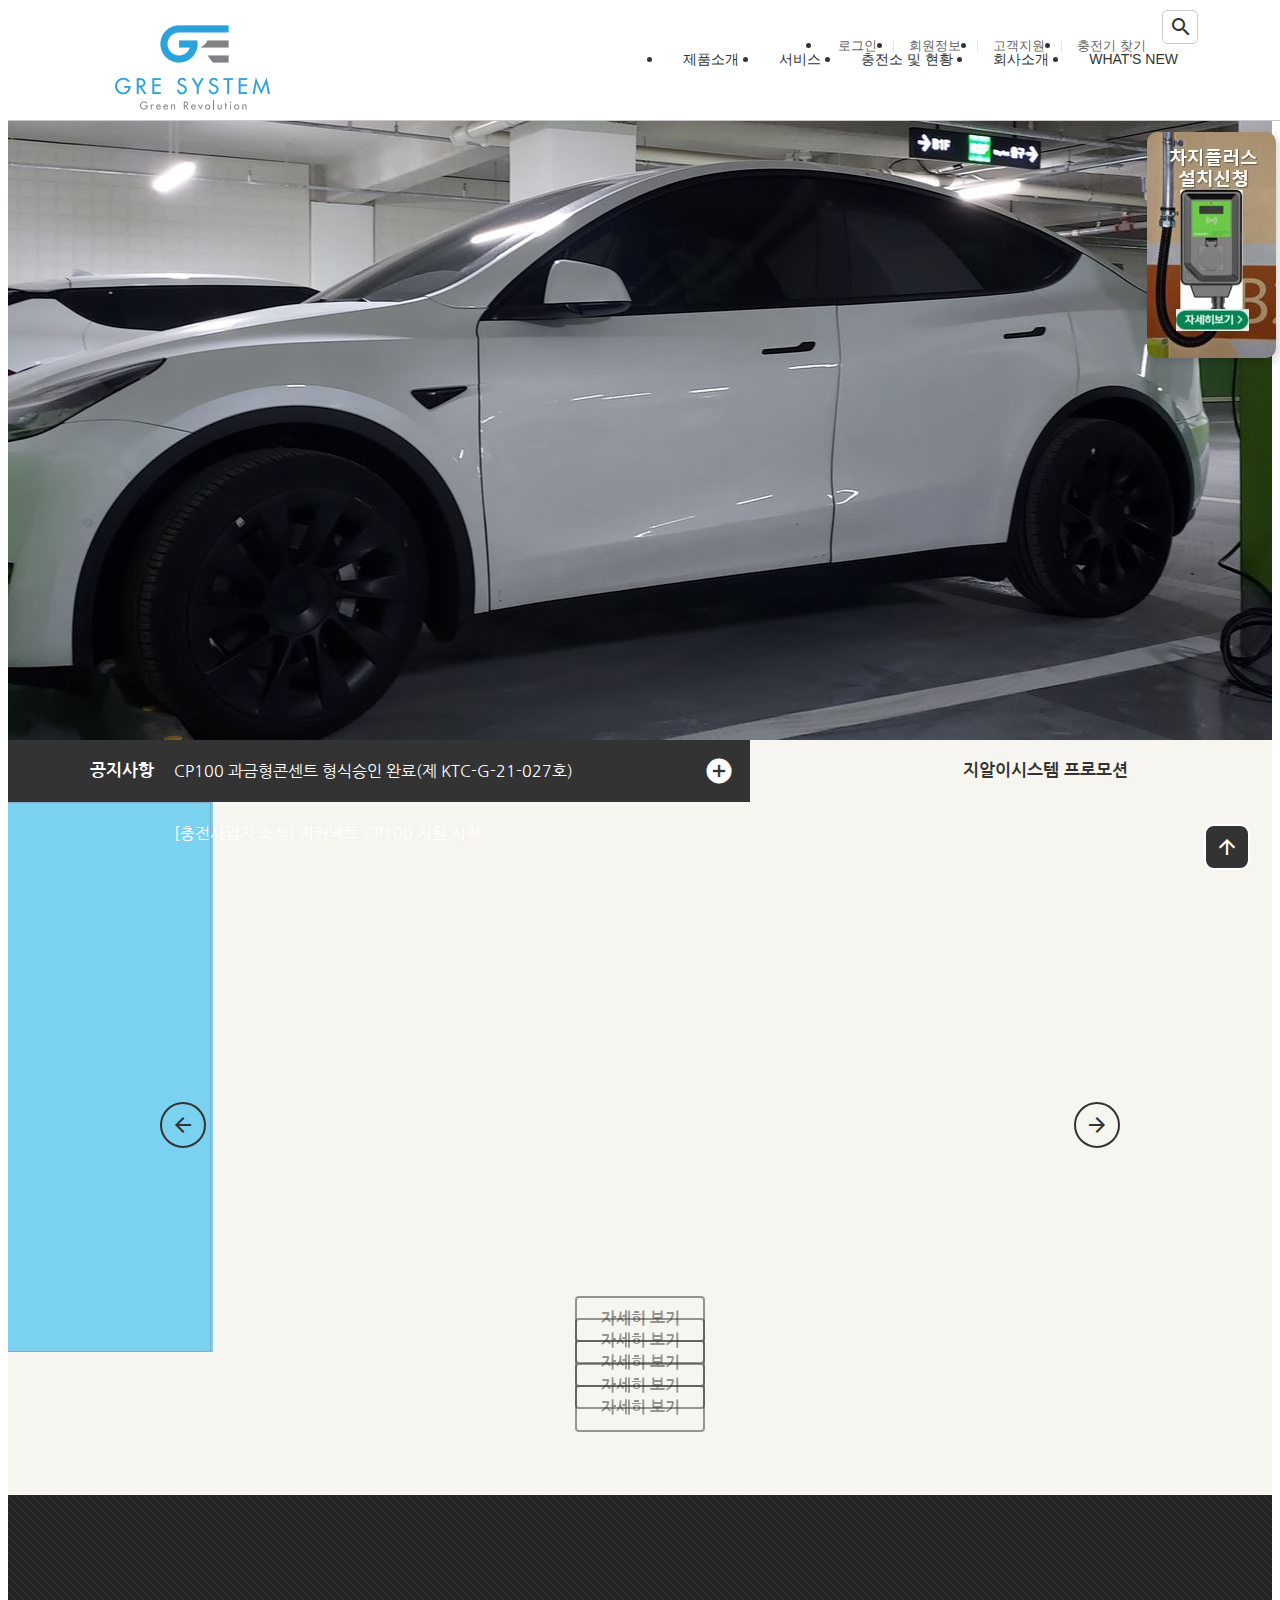
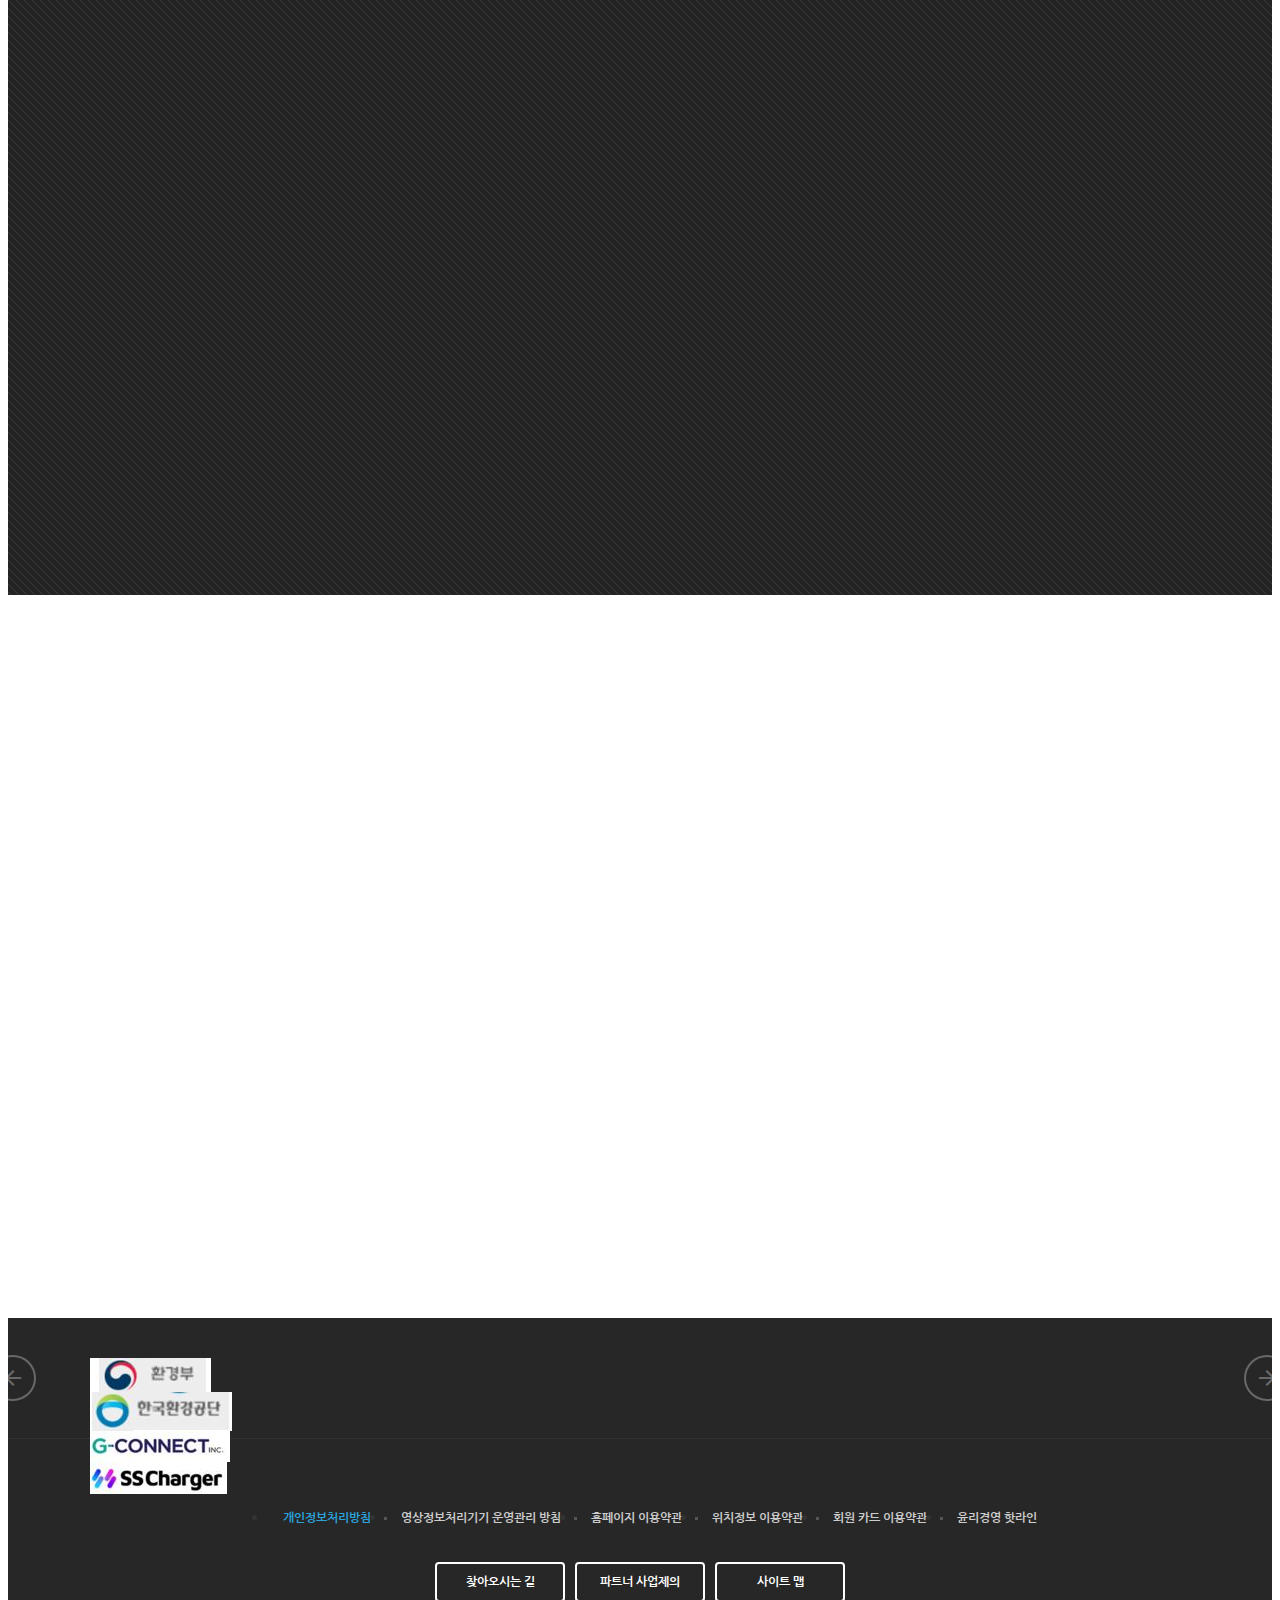
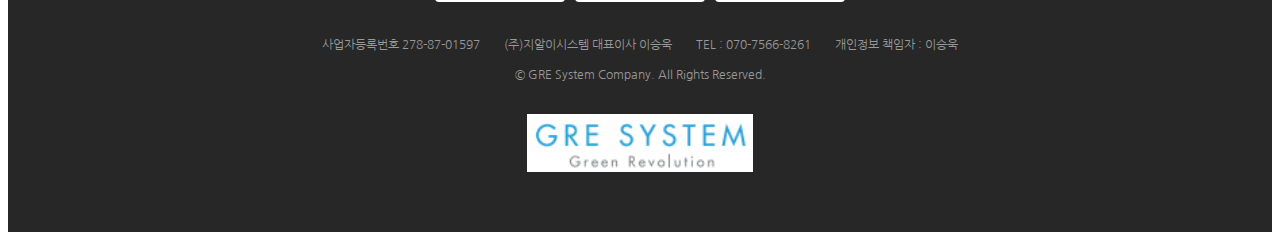
==== index.html @ db2ccdce "gresystem start" ====
<!DOCTYPE html>
<html lang="ko">
<head>
  <meta charset="UTF-8" />
  <meta name="viewport" content="width=device-width, initial-scale=1.0" />

  <title>GRE SYSTEM</title>

  <!--Open Graph-->
  <!--http://ogp.me/-->
  <meta property="og:type" content="website" />
  <meta property="og:site_name" content="GRESystem" />
  <meta property="og:title" content="GRE System Co., LTD." />
  <meta property="og:description" content="GRE시스템은 전기차 충전인프라 확산을 위한 기술과 제품 개발을 통하여, 기후변화와 환경 문제에 대한 해법을 찾고 있습니다." />
  <meta property="og:image" content="../images/gresystem_logo.jpg" />
  <meta property="og:url" content="https://gresystem.co.kr" />
  <!--Twitter Card-->
  <!--https://developer.twitter.com/en/docs/twitter-for-websites/cards/guides/getting-started-->
  <meta property="twitter:card" content="summary" />
  <meta property="twitter:site" content="GRESystem" />
  <meta property="twitter:title" content="GRE System Co., LTD." />
  <meta property="twitter:description" content="GRE시스템은 전기차 충전인프라 확산을 위한 기술과 제품 개발을 통하여, 기후변화와 환경 문제에 대한 해법을 찾고 있습니다." />
  <meta property="twitter:image" content="../images/gresystem_logo.jpg" />
  <meta property="twitter:url" content="https://gresystem.co.kr" />

  <!--파비콘-->
  <!--<link rel="shortcut icon" href="favicon.ico" />-->
  <link rel="icon" href="../gresystem_logo.png" />
  <!--브라우저 스타일 초기화-->
  <link rel="stylesheet" href="https://cdn.jsdelivr.net/npm/reset-css@5.0.1/reset.min.css" />
  <!--Google Fonts - 나눔고딕-->
  <link rel="preconnect" href="https://fonts.gstatic.com" />
  <link href="https://fonts.googleapis.com/css2?family=Nanum+Gothic:wght@400;700&display=swap" rel="stylesheet" />
  <!--Google Material Icons-->
  <link rel="stylesheet" href="https://fonts.googleapis.com/icon?family=Material+Icons" />

  <link rel="stylesheet" href="../css/common.css" />
  <link rel="stylesheet" href="../css/main.css" />

  <!--GSAP & ScrollToPlugin-->
  <script src="https://cdnjs.cloudflare.com/ajax/libs/gsap/3.5.1/gsap.min.js" integrity="sha512-IQLehpLoVS4fNzl7IfH8Iowfm5+RiMGtHykgZJl9AWMgqx0AmJ6cRWcB+GaGVtIsnC4voMfm8f2vwtY+6oPjpQ==" crossorigin="anonymous"></script>
  <script src="https://cdnjs.cloudflare.com/ajax/libs/gsap/3.5.1/ScrollToPlugin.min.js" integrity="sha512-nTHzMQK7lwWt8nL4KF6DhwLHluv6dVq/hNnj2PBN0xMl2KaMm1PM02csx57mmToPAodHmPsipoERRNn4pG7f+Q==" crossorigin="anonymous"></script>
  <!--Swiper-->
  <link rel="stylesheet" href="https://unpkg.com/swiper@6.8.4/swiper-bundle.min.css" />
  <script src="https://unpkg.com/swiper@6.8.4/swiper-bundle.min.js"></script>
  <!--ScrollMagic-->
  <script src="https://cdnjs.cloudflare.com/ajax/libs/ScrollMagic/2.0.8/ScrollMagic.min.js"></script>
  <!--Lodash-->
  <script src="https://cdnjs.cloudflare.com/ajax/libs/lodash.js/4.17.20/lodash.min.js" integrity="sha512-90vH1Z83AJY9DmlWa8WkjkV79yfS2n2Oxhsi2dZbIv0nC4E6m5AbH8Nh156kkM7JePmqD6tcZsfad1ueoaovww==" crossorigin="anonymous"></script>

  <script defer src="../js/youtube.js"></script>
  <script defer src="../js/main.js"></script>
</head>
<body>

  <!--HEADER-->
  <header>
    <div class="inner">

      <a href="/" class="logo">
        <img src="../images/gresystem_logo.png" alt="GRESYSTEM" />
      </a>

      <div class="sub-menu">
        <ul class="menu">
          <li>
            <a href="/signin">로그인</a>
          </li>
          <li>
            <a href="javascript:void(0)">회원정보</a>
          </li>
          <li>
            <a href="javascript:void(0)">고객지원</a>
          </li>
          <li>
            <a href="javascript:void(0)">충전기 찾기</a>
          </li>
        </ul>
        <div class="search">
          <input type="text" />
          <span class="material-icons">search</span>
        </div>
      </div>

      <ul class="main-menu">
        <li class="item">
          <div class="item__name">제품소개</div>
          <div class="item__contents">
            <div class="contents__menu">
              <ul class="inner">
                <li>
                  <h4>과금형콘센트</h4>
                  <ul>
                    <li>CP100</li>
                    <li>CP110 - '22년 상반기 출시 예정</li>
                    <li>CP120 '23년 상반기 출시 예정</li>
                  </ul>
                </li>
                <li>
                  <h4>완속 / 중속 충전기</h4>
                  <ul>
                    <li>CP200 - '22년 하반기 출시 예정</li>
                    <li>CP210 - '22년 하반기 출시 예정</li>
                  </ul>
                </li>
                <li>
                  <h4>엑세서리</h4>
                  <ul>
                    <li>휴대용 충전케이블</li>
                  </ul>
                </li>
                <li>
                  <h4>최상의 충전경험을 즐기기</h4>
                  <ul>
                    <li>급속충전기 충전가격 현황</li>
                    <li>충전사업자별 요금 현황</li>
                    <li>한전 전기자동차 충전전력요금</li>
                    <li>전기차 충전 즐기는 법</li>
                  </ul>
                </li>
              </ul>
            </div>
            <div class="contents__texture">
              <div class="inner">
                <h4>나에게 맞는 전기차 충전방법 찾기</h4>
                <p>지알이시스템이 여러분에게 가장 효율적인 충전방법을 찾아드립니다.</p>
                <h4>가장 효율적인 전기차 충전</h4>
                <p>여러가지 선택 및 충전방법을 통해 다양한 충전을 즐겨보세요.</p>
              </div>
            </div>
          </div>
        </li>
        <li class="item">
          <div class="item__name">서비스</div>
          <div class="item__contents">
            <div class="contents__menu">
              <ul class="inner">
                <li>
                  <h4>지알이시스템 협력 충전사업자</h4>
                  <ul>
                    <li>지커넥트</li>
                    <li>에스트래픽</li>
                  </ul>
                </li>
                <li>
                  <h4>비공용 충전기</h4>
                  <ul>
                    <li>아파트</li>
                    <li>기업 업무용 빌딩</li>
                    <li>펜션 등 여가시설</li>
                    <li>기타 비공용 충전시설 운영</li>
                  </ul>
                </li>
                <li>
                  <h4>지알이시스템 충전서비스</h4>
                  <ul>
                    <li>지알이시스템 충전서비스 특장점</li>
                    <li>지알이시스템 충전서비스 운영방법</li>
                    <li>지알이시스템 충전서비스 이용가격</li>
                    <li>서비스 신청방법</li>
                  </ul>
                </li>
                <li>
                  <h4>충전경험 나누기</h4>
                  <ul>
                    <li>중소기업</li>
                    <li>펜션</li>
                  </ul>
                </li>
              </ul>
            </div>
            <div class="contents__texture">
              <div class="inner">
                <h4>전기자동차 충전인프라 확산 캠페인</h4>
                <p>전기자동차 충전기가 필요하세요? 차지플러스를 설치해 보세요. 다양한 선택의 기회를 제공해 드립니다.</p>
              </div>
            </div>
          </div>
        </li>
        <li class="item">
          <div class="item__name">충전소 및 현황</div>
          <div class="item__contents">
            <div class="contents__menu">
              <ul class="inner">
                <li>
                  <h4>충전소 찾기</h4>
                  <ul>
                    <li>퀵 검색</li>
                    <li>지역 검색</li>
                  </ul>
                </li>
                <li>
                  <h4>충전소 이야기</h4>
                  <ul>
                    <li>기흥힉스유타워</li>
                    <li>세종참편한맑은아파트</li>
                    <li>개포자이이편한세상아파트</li>
                  </ul>
                </li>
              </ul>
            </div>
            <div class="contents__texture">
              <div class="inner">
                <h4>충전소 찾기</h4>
                <p>보다 빠르게 편리한 충전소를 찾아보세요.</p>
                <h4>충전소 이벤트</h4>
                <p>쇼핑을 즐기면서 충전서비스를 즐길 수 있는 가든식스를 방문해 보세요.</p>
              </div>
            </div>
          </div>
        </li>
        <li class="item">
          <div class="item__name">회사소개</div>
          <div class="item__contents">
            <div class="contents__menu">
              <ul class="inner">
                <li>
                  <h4>지역 사회 참여 및 환경보호</h4>
                  <ul>
                    <li>청년벤처기업과의 협업</li>
                    <li>재능기부</li>
                    <li>전기자동차 확산 캠페인</li>
                  </ul>
                </li>
                <li>
                  <h4>탄소 중립과 사회 공헌</h4>
                  <ul>
                    <li>윤리적 구매</li>
                    <li>공정한 거래</li>
                    <li>신재생에너지 활용 캠페인</li>
                  </ul>
                </li>
                <li>
                  <h4>지알이시스템 소개</h4>
                  <ul>
                    <li>지알이시스템 개요</li>
                    <li>연혁</li>
                    <li>찾아오시는 길</li>
                  </ul>
                </li>
              </ul>
            </div>
            <div class="contents__texture">
              <div class="inner">
                <h4>전기자동차 전환 캠페인</h4>
                <p>전기자동차 한 대가 축구장 크기 1/3면적의 소나무 숲과 같은 탄소저감 효과를 가져옵니다.</p>
              </div>
            </div>
          </div>
        </li>
        <li class="item">
          <div class="item__name">WHAT'S NEW</div>
          <div class="item__contents">
            <div class="contents__menu">
              <ul class="inner">
                <li>
                  <h4>프로모션 & 이벤트</h4>
                  <ul>
                    <li>전체</li>
                    <li>파트너 모집</li>
                    <li>휴대용 충전케이블 이벤트</li>
                  </ul>
                </li>
                <li>
                  <h4>새소식</h4>
                  <ul>
                    <li>전체</li>
                    <li>상품 출시</li>
                    <li>차지플러스 이용후기</li>
                  </ul>
                </li>
                <li>
                  <h4>충전사업자 / 파트너별 이벤트</h4>
                  <ul>
                    <li>충전사업자</li>
                    <li>충전기 영업파트너</li>
                  </ul>
                </li>
              </ul>
            </div>
            <div class="contents__texture">
              <div class="inner">
                <h4>충전사업자 / 파트너별 이벤트</h4>
                <p>지알이시스템의 충전기 차지플러스와 관련된 충전사업자 및 영업파트너의 이벤트 정보를 확인 하실 수 있습니다.</p>
                <h4>소셜 지알이시스템</h4>
                <p>다양한 지알이시스템 SNS 채널을 통해 지알이시스템을 만나보세요!</p>
              </div>
            </div>
          </div>
        </li>
      </ul>

    </div>

    <!--BADGES-->
    <div class="badges">
      <div class="badge">
        <img src="../images/grebadge1.jpg" alt="Badge" />
      </div>
      <!-- <div class="badge">
        <img src="../images/badge2.jpg" alt="Badge" />
      </div> -->
    </div>
  </header>


  <!--VISUAL-->
  <section class="visual">
    <div class="inner">

      <!-- <div class="title fade-in">
        <img src="../images/visual_title.png" alt="STARBUCKS DELIGHTFUL START TO THE YEARS" />
        <a href="javascript:void(0)" class="btn btn--brown">자세히 보기</a>
      </div>
      <div class="fade-in">
        <img src="../images/visual_cup1.png" alt="new OATMEAL LATTE" class="cup1 image" />
        <img src="../images/visual_cup1_text.png" alt="오트밀 라떼" class="cup1 text" />
      </div> -->
      <div class="title fade-in">
        <h4>"상시적인 생활 충전 환경 조성"</h4>
        <p>e-Mobility & EV 충전 기술 및 서비스</p>
        <a href="javascript:void(0)" class="btn btn--white">자세히 보기</a>
      </div>
    </div>
  </section>


  <!--NOTICE-->
  <section class="notice">

    <!--NOTICE LINE-->
    <div class="notice-line">
      <div class="bg-left"></div>
      <div class="bg-right"></div>
      <div class="inner">

        <div class="inner__left">
          <h2>공지사항</h2>
          <div class="swiper-container">
            <div class="swiper-wrapper">
              <div class="swiper-slide">
                <a href="javascript:void(0)">CP100 과금형콘센트 형식승인 완료(제 KTC-G-21-027호)
                </a>
              </div>
              <div class="swiper-slide">
                <a href="javascript:void(0)">[충전사업자 소식] 지커넥트 CP100 지원 시작</a>
              </div>
            </div>
          </div>
          <a href="javascript:void(0)" class="notice-line__more">
            <span class="material-icons">add_circle</span>
          </a>
        </div>

        <div class="inner__right">
          <h2>지알이시스템 프로모션</h2>
          <div class="toggle-promotion open">
            <div class="material-icons">upload</div>
          </div>
        </div>

      </div>
    </div>

    <!--PROMOTION-->
    <div class="promotion">

      <div class="swiper-container">
        <div class="swiper-wrapper">
          <div class="swiper-slide">
            <img src="../images/grepromotion_slide_1.JPG" alt="회원가입 이벤트" />
            <a href="javascript:void(0)" class="btn">자세히 보기</a>
          </div>
          <div class="swiper-slide">
            <img src="../images/grepromotion_slide_2.jpg" alt="충전기 사용후기 이벤트" />
            <a href="javascript:void(0)" class="btn">자세히 보기</a>
          </div>
          <div class="swiper-slide">
            <img src="../images/grepromotion_slide_3.jpg" alt="충전케이블 출시 기념 이벤트" />
            <a href="javascript:void(0)" class="btn">자세히 보기</a>
          </div>
          <div class="swiper-slide">
            <img src="../images/grepromotion_slide_4.jpg" alt="지커넥트 서비스 오픈 이벤트" />
            <a href="javascript:void(0)" class="btn">자세히 보기</a>
          </div>
          <div class="swiper-slide">
            <img src="../images/grepromotion_slide_5.jpg" alt="에스트래픽 서비스 오픈 이벤트" />
            <a href="javascript:void(0)" class="btn">자세히 보기</a>
          </div>
        </div>
      </div>

      <div class="swiper-pagination"></div>

      <div class="swiper-prev">
        <span class="material-icons">arrow_back</span>
      </div>
      <div class="swiper-next">
        <span class="material-icons">arrow_forward</span>
      </div>

    </div>
  </section>


  <!--REWARDS-->
  <!-- <section class="rewards">
    <div class="bg-left"></div>
    <div class="bg-right"></div>
    <div class="inner">

      <div class="btn-group">
        <div class="btn btn--reverse sign-up">회원가입</div>
        <div class="btn sign-in">로그인</div>
        <div class="btn gift">e-Gift 선물하기</div>
      </div>

    </div>
  </section> -->


  <!--YOUTUBE VIDEO-->
  <section class="youtube">
    <div class="youtube__area">
      <div id="player"></div>
    </div>
    <div class="youtube__cover"></div>
    <div class="inner">
<!-- 
      <img src="../images/floating1.png" alt="Icon" class="floating floating1" />
      <img src="../images/floating2.png" alt="Icon" class="floating floating2" /> -->

    </div>
  </section>


  <!--SEASON PRODUCT-->
  <!-- <section class="season-product scroll-spy">
    <div class="inner">

      <img src="../images/floating3.png" alt="Icon" class="floating floating3" />
      <img src="../images/season_product_image.png" alt="아이스 커피 블렌드" class="product back-to-position to-right delay-0" />

      <div class="text-group">
        <img src="../images/season_product_text1.png" alt="상쾌하게 여름을 반겨줄 시즌 원두 아이스 커피 블렌드" class="title back-to-position to-left delay-1" />
        <img src="../images/season_product_text2.png" alt="아프리카와 라틴 아메리카 커피의 브렌드로 시트러스함과 은은한 캐러멜 향을 동시에 느낄 수 있으며, 차갑게 즐길 때 풍미가 더욱 깊어지는 원두입니다." class="description back-to-position to-left delay-2" />
        <div class="more back-to-position to-left delay-3">
          <a href="javascript:void(0)" class="btn">자세히 보기</a>
        </div>
      </div>

    </div>
  </section> -->


  <!--RESERVE COFFEE-->
  <!-- <section class="reserve-coffee scroll-spy">
    <div class="inner">

      <img src="../images/reserve_logo.png" alt="" class="reserve-logo back-to-position to-right delay-0" />
      <div class="text-group">
        <img src="../images/reserve_text.png" alt="" class="description back-to-position to-right delay-1" />
        <div class="more back-to-position to-right delay-2">
          <a href="javascript:void(0)" class="btn btn--gold">자세히 보기</a>
        </div>
      </div>
      <img src="../images/reserve_image.png" alt="" class="product back-to-position to-left delay-3" />

    </div>
  </section> -->


  <!--PICK YOUR FAVORITE-->
  <section class="pick-your-favorite scroll-spy">
    <div class="inner">
      <!-- <div class="title fade-in"> -->
      <div class="text-group">
        <h4>전기차 충전이 <br/>궁금하세요?<br/> ㈜지알이시스템이 <br/>알려드립니다.</h4>
        <p>가장 경제적으로 충전을 할 수 있는 방법과 충전에 관한 정보를 확인해 보세요.</p>
        <div class="more back-to-position to-right delay-2">
          <a href="javascript:void(0)" class="btn btn--white">자세히 보기</a>
        </div>
      </div>
    </div>
  </section>


  <!--RESERVE STORE-->
  <!-- <section class="reserve-store">
    <div class="inner">

      <div class="medal">
        <div class="front">
          <img src="../images/reserve_store_medal_front.png" alt="R">
        </div>
        <div class="back">
          <img src="../images/reserve_store_medal_back.png" alt="스타벅스 리저브 매장">
          <a href="javascript:void(0)" class="btn">
            매장안내
          </a>
        </div>
      </div>

    </div>
  </section> -->


  <!--FIND THE STORE-->
  <!-- <section class="find-store scroll-spy">
    <div class="inner">

      <img src="../images/find_store_texture1.png" alt="" class="texture1" />
      <img src="../images/find_store_texture2.png" alt="" class="texture2" />
      <img src="../images/find_store_picture1.jpg" alt="" class="picture picture1 back-to-position to-right delay-0" />
      <img src="../images/find_store_picture2.jpg" alt="" class="picture picture2 back-to-position to-right delay-1" />
      <div class="text-group">
        <img src="../images/find_store_text1.png" alt="스타벅스를 가까이에서 경험해보세요." class="title back-to-position to-left delay-0" />
        <img src="../images/find_store_text2.png" alt="고객님과 가장 가까이 있는 매장을 찾아보세요!" class="description back-to-position to-left delay-1" />
        <div class="more back-to-position to-left delay-2">
          <a href="javascript:void(0)" class="btn">매장찾기</a>
        </div>
      </div>

    </div>
  </section> -->


  <!--AWARDS-->
  <section class="awards">
    <div class="inner">

      <div class="swiper-container">
        <div class="swiper-wrapper">
          <div class="swiper-slide">
            <img src="../images/greawards_slide1.jpg" alt="환경부" />
          </div>
          <div class="swiper-slide">
            <img src="../images/greawards_slide2.jpg" alt="환경공단" />
          </div>
          <div class="swiper-slide">
            <img src="../images/greawards_slide3.jpg" alt="지커넥트" />
          </div>
          <div class="swiper-slide">
            <img src="../images/greawards_slide4.jpg" alt="에스트래픽" />
          </div>
        </div>
      </div>

      <div class="swiper-prev">
        <span class="material-icons">arrow_back</span>
      </div>
      <div class="swiper-next">
        <span class="material-icons">arrow_forward</span>
      </div>

    </div>
  </section>


  <!--FOOTER-->
  <footer>
    <div class="inner">

      <ul class="menu">
        <li><a href="javascript:void(0)" class="green">개인정보처리방침</a></li>
        <li><a href="javascript:void(0)">영상정보처리기기 운영관리 방침</a></li>
        <li><a href="javascript:void(0)">홈페이지 이용약관</a></li>
        <li><a href="javascript:void(0)">위치정보 이용약관</a></li>
        <li><a href="javascript:void(0)">회원 카드 이용약관</a></li>
        <li><a href="javascript:void(0)">윤리경영 핫라인</a></li>
      </ul>

      <div class="btn-group">
        <a href="javascript:void(0)" class="btn btn--white">찾아오시는 길</a>
        <a href="javascript:void(0)" class="btn btn--white">파트너 사업제의</a>
        <a href="javascript:void(0)" class="btn btn--white">사이트 맵</a>
      </div>

      <div class="info">
        <span>사업자등록번호 278-87-01597</span>
        <span>(주)지알이시스템 대표이사 이승욱</span>
        <span>TEL : 070-7566-8261</span>
        <span>개인정보 책임자 : 이승욱</span>
      </div>

      <p class="copyright">
        &copy; <span class="this-year"></span> GRE System Company. All Rights Reserved.
      </p>
      <img src="../images/gresystem_logo_only_text.PNG" alt="GRE SYSTEM" class="logo" />

    </div>
  </footer>


  <!--TO TOP BUTTON-->
  <div id="to-top">
    <div class="material-icons">arrow_upward</div>
  </div>

</body>
</html>
---- css/common.css ----
/* Common part */
body {
  color: #333;
  font-size: 16px;
  font-weight: 400;
  line-height: 1.4;
  font-family: 'Nanum Gothic', sans-serif;
}

/* image는 inline 요소이므로 글자와 같이 baseline 아래에 여백이 있다. 이를 없애기 위해서 block 요소로 바꾸어 준다. */
img {
  display: block;
}

/* 모든 a tag에 적용되는 규칙.. 밑줄을 표시하지 않음 */
a {
  text-decoration: none;
}

.inner {
  width: 1100px;
  margin: 0 auto;
  position: relative;
}

.btn {
  width: 130px;
  padding: 10px;
  border: 2px solid #333;
  border-radius: 4px;
  color: #333;
  font-size: 16px;
  font-weight: 700;
  text-align: center;
  cursor: pointer;
  box-sizing: border-box;
  display: block;
  transition: .4s;
}

.btn:hover {
  background-color: #333;
  color: #fff;
}

.btn.btn--reverse {
  background-color: #333;
  color: #fff;
}

.btn.btn--reverse:hover {
  background-color: transparent;
  color: #333;
}

.btn.btn--brown {
  color: #592b18;
  border-color: #592b18;
}

.btn.btn--brown:hover {
  color: #fff;
  background-color: #592b18;
}

.btn.btn--gold {
  color: #d9aa8a;
  border-color: #d9aa8a;
}

.btn.btn--gold:hover {
  color: #fff;
  background-color: #d9aa8a;
}

.btn.btn--white {
  color: #fff;
  border-color: #fff;
}

.btn.btn--white:hover {
  color: #333;
  background-color: #fff;
}

/* scroll animation  */
.back-to-position {
  opacity: 0;
  transition: 1s;
}

.back-to-position.to-right {
  transform: translateX(-150px);
}

.back-to-position.to-left {
  transform: translateX(150px);
}

.show .back-to-position {
  opacity: 1;
  transform: translateX(0);
}

.show .back-to-position.delay-0 {
  transition-delay: 0s;
}
.show .back-to-position.delay-1 {
  transition-delay: 0.3s;
}
.show .back-to-position.delay-2 {
  transition-delay: 0.6s;
}
.show .back-to-position.delay-3 {
  transition-delay: 0.6s;
}


/* HEADER */
header {
  width: 100%;
  background-color: #f6f5f0;
  border-bottom: 1px solid #c8c8c8;
  position: fixed;
  top: 0;
  z-index: 9;
}

header > .inner {
  height: 120px;
}
header .logo {
  height: 75px;
  position: absolute;
  top: 0;
  bottom: 0;
  left: 0;
  margin: auto;
  /* display: none; 필요에 의해서 잠시 로고가 표시되지 않도록 할 때 */
}
header .sub-menu {
  position: absolute;
  top: 10px;
  right: 0;
  display: flex;
}
header .sub-menu ul.menu {
  font-family: Arial, sans-serif;
  display: flex;
}
header .sub-menu ul.menu li {
  position: relative;
}
header .sub-menu ul.menu li::before {
  content: "";
  display: block;  /* position이 absolute나 fixed로 선언되면 
                    * inline요소도 block 요소가 되므로 명시적으로 선언하지
                    * 않아도 된다. */
  width: 1px;
  height: 12px;
  background-color: #e5e5e5;
  position: absolute;
  top: 0;
  bottom: 0;
  margin: auto;
}
header .sub-menu ul.menu li:first-child::before {
  display: none;
}
header .sub-menu ul.menu li a {
  /* background-color: white; */
  font-size: 12px;
  padding: 11px 16px;
  display: block;
  color: #656565;
}
header .sub-menu ul.menu li a:hover {
  color: #000;
}
header .sub-menu .search {
  height: 34px;
  position: relative;
}
header .sub-menu .search input {
  width: 36px;
  height: 34px;
  padding: 4px 10px;
  border: 1px solid #ccc;
  box-sizing: border-box;
  border-radius: 5px;
  outline: none;
  background-color: #fff;
  color: #777;
  font-size: 12px;
  transition: width .4s;
}
header .sub-menu .search input:focus {
  width: 190px;
  border-color: #669900;
}
header .sub-menu .search .material-icons {
  height: 24px;
  position: absolute;
  top: 0;
  bottom: 0;
  right: 5px;
  margin: auto;
  transition: .4s;
}

header .sub-menu .search.focused .material-icons {
  opacity: 0;
}

/* Starting main menu part decoration */
header .main-menu {
  display: flex;
  position: absolute;
  bottom: 0;
  right: 0;
  z-index: 1;
}

header .main-menu .item {

}

header .main-menu .item .item__name {
  padding: 10px 20px 34px 20px;
  font-family: Arial, sans-serif;
  font-size: 13px;
}

header .main-menu .item:hover .item__name {
  background-color: #2c2a29;
  color: #669900;
  border-radius: 6px 6px 0 0;

}

header .main-menu .item .item__contents {
  width: 100%;
  position: fixed;
  left: 0;
  display: none;
}

header .main-menu .item:hover .item__contents {
  display: block;
}

header .main-menu .item .item__contents .contents__menu {
  background-color: #2c2a29;
  /* height: 200px;   내용을 만들었으므로 auto로 동작하도록 주석처리*/
}

header .main-menu .item .item__contents .contents__menu > ul {
  display: flex;
  padding: 20px 0;
}

header .main-menu .item .item__contents .contents__menu > ul > li {
  width: 220px;
}

header .main-menu .item .item__contents .contents__menu > ul > li h4 {
  padding: 3px 0 12px 0;
  font-size: 14px;
  color: #fff;
}

/* 구조에 맞게 CSS 파트를 구성했지만 실제론 사용되지 않으므로 주석처리
/* header .main-menu .item .item__contents .contents__menu > ul > li ul {

} */

header .main-menu .item .item__contents .contents__menu > ul > li ul li {
  padding: 5px 0;
  font-size: 12px;
  color: #999;
  cursor: pointer;
}

header .main-menu .item .item__contents .contents__menu > ul > li ul li:hover {
  color: #669900;
}

header .main-menu .item .item__contents .contents__texture {
  padding: 26px 0;
  font-size: 12px;
  background-image: url("../images/main_menu_pattern.jpg");
}

header .main-menu .item .item__contents .contents__texture h4 {
  color: #999;
  font-weight: 700;
}

header .main-menu .item .item__contents .contents__texture p {
  color: #669900;
  margin: 4px 0 14px;
}

header .badges {
  position: absolute;
  top: 132px;
  right: 12px;
}

header .badges .badge {
  border-radius: 10px;
  overflow: hidden;
  margin-bottom: 12px;
  box-shadow: 4px 4px 10px rgba(0,0,0,.15);
  cursor: pointer;
}

/* FOOTER */
footer {
  background-color: #272727;
  border-top: 1px solid #333;
}
footer inner {
  padding: 40px 0 60px 0;

}
footer .menu {
  display: flex;
  justify-content: center;
}
footer .menu li {
  position: relative;
}
footer .menu li::before {
  content: "";
  width: 3px;
  height: 3px;
  background-color: #555;
  position: absolute;
  top: 0;
  bottom: 0;
  right: -1px;
  margin: auto;
}
footer .menu li:last-child::before {
  display: none;
}
footer .menu li a {
  color: #ccc;  
  font-size: 12px;
  font-weight: 700;
  padding: 15px;
  display: block;
}
footer .menu li a.green {
  color: #669900;
}

footer .btn-group {
  margin-top: 20px;
  display: flex;
  justify-content: center;
}
footer .btn-group .btn {
  font-size: 12px;
  margin-right: 10px;
}
footer .btn-group .btn:last-child {
  margin-right: 0;
}
footer .info {
  margin-top: 30px;
  text-align: center;
}
footer .info span {
  margin-right: 20px;
  color: #999;
  font-size: 12px;
}
footer .info span {
  margin-right: 0;
}
footer .copyright {
  color: #999;
  font-size: 12px;
  text-align: center;
  margin-top: 12px;
}
footer .logo {
  margin: 30px auto 0;
}
---- css/main.css ----
/*COMMON*/
body {
  font-family: 'Nanum Gothic', sans-serif;
  font-size: 16px;
  font-weight: 400;
  line-height: 1.4;
  color: #333;
}
a {
  text-decoration: none;
}
img {
  /* img(인라인 요소) 하단에 Baseline 공백을 제거 */
  display: block;
}

/*INNER*/
.inner {
  width: 1100px;
  margin: 0 auto;
  position: relative;
}

/*BUTTON*/
.btn {
  width: 130px;
  padding: 10px;
  border: 2px solid #333;
  border-radius: 4px;
  color: #333;
  font-size: 16px;
  font-weight: 700;
  text-align: center;
  cursor: pointer;
  box-sizing: border-box;
  display: block;
  transition: .4s;
}
.btn:hover {
  background-color: #333;
  color: #FFF;
}
.btn.btn--reverse {
  background-color: #333;
  color: #FFF;
}
.btn.btn--reverse:hover {
  background-color: transparent;
  color: #333;
}
.btn.btn--brown {
  color: #592B18;
  border-color: #592B18;
}
.btn.btn--brown:hover {
  color: #FFF;
  background-color: #592B18;
}
.btn.btn--gold {
  color: #D9AA8A;
  border-color: #D9AA8A;
}
.btn.btn--gold:hover {
  color: #FFF;
  background-color: #D9AA8A;
}
.btn.btn--white {
  color: #FFF;
  border-color: #FFF;
}
.btn.btn--white:hover {
  color: #333;
  background-color: #FFF;
}

/*BACK TO POSITION*/
.back-to-position {
  opacity: 0;
  transition: 1s;
}
.back-to-position.to-right {
  transform: translateX(-150px);
}
.back-to-position.to-left {
  transform: translateX(150px);
}
.show .back-to-position {
  opacity: 1;
  transform: translateX(0);
}
.show .back-to-position.delay-0 {
  transition-delay: 0s;
}
.show .back-to-position.delay-1 {
  transition-delay: .3s;
}
.show .back-to-position.delay-2 {
  transition-delay: .6s;
}
.show .back-to-position.delay-3 {
  transition-delay: .9s;
}


/*HEADER*/
header {
  width: 100%;
  position: fixed;
  top: 0;
  z-index: 9;
  background-color: #fff;
  border-bottom: 1px solid #c8c8c8;
}
header > .inner {
  height: 120px;
}
header .logo {
  height: 80px;
  position: absolute;
  top: 0;
  bottom: 0;
  left: 0;
  margin: auto;
}
header .sub-menu {
  position: absolute;
  top: 10px;
  right: 0;
  display: flex;
}
header .sub-menu ul.menu {
  font-family: Arial, sans-serif;
  display: flex;
}
header .sub-menu ul.menu li {
  position: relative;
}
header .sub-menu ul.menu li::before {
  content: "";
  width: 1px;
  height: 12px;
  background-color: #e5e5e5;
  position: absolute;
  top: 0;
  bottom: 0;
  margin: auto;
}
header .sub-menu ul.menu li:first-child::before {
  display: none;
}
header .sub-menu ul.menu li a {
  padding: 11px 16px;
  display: block;
  font-size: 13px;
  color: #656565;
}
header .sub-menu ul.menu li a:hover {
  color: #000;
}
header .sub-menu .search {
  position: relative;
  height: 34px;
}
header .sub-menu .search input {
  width: 36px;
  height: inherit;
  padding: 4px 10px;
  border: 1px solid #ccc;
  box-sizing: border-box;
  border-radius: 5px;
  outline: none;
  background-color: #fff;
  color: #777;
  font-size: 12px;
  transition: width .4s;
}
header .sub-menu .search input:focus {
  width: 190px;
  border-color: #2aa2db;
}
header .sub-menu .search .material-icons {
  height: 24px;
  position: absolute;
  top: 0;
  bottom: 0;
  right: 5px;
  margin: auto;
  transition: .4s;
}
header .sub-menu .search.focused .material-icons {
  opacity: 0;
}
header .main-menu {
  position: absolute;
  bottom: 0;
  right: 0;
  z-index: 1;
  display: flex;
}
header .main-menu .item .item__name {
  padding: 10px 20px 34px 20px;
  font-family: Arial, sans-serif;
  font-size: 14px;
}
header .main-menu .item:hover .item__name {
  background-color: #2C2A29;
  color: #2aa2db;
  border-radius: 6px 6px 0 0;
}
header .main-menu .item .item__contents {
  width: 100%;
  position: fixed;
  left: 0;
  display: none;
}
header .main-menu .item:hover .item__contents {
  display: block;
}
header .main-menu .item .item__contents .contents__menu {
  background-color: #2C2A29;
}
header .main-menu .item .item__contents .contents__menu > ul {
  padding: 20px 0;
  display: flex;
}
header .main-menu .item .item__contents .contents__menu > ul > li {
  width: 220px;
}
header .main-menu .item .item__contents .contents__menu > ul > li h4 {
  padding: 3px 0 12px 0;
  font-size: 14px;
  color: #fff;
}
header .main-menu .item .item__contents .contents__menu > ul > li ul li {
  padding: 5px 0;
  font-size: 12px;
  color: #999;
  cursor: pointer;
}
header .main-menu .item .item__contents .contents__menu > ul > li ul li:hover {
  color: #2aa2db;
}
header .main-menu .item .item__contents .contents__texture {
  padding: 26px 0;
  font-size: 12px;
  background-image: url("../images/main_menu_pattern.jpg");
}
header .main-menu .item .item__contents .contents__texture h4 {
  color: #999;
  font-weight: 900;
}
header .main-menu .item .item__contents .contents__texture p {
  color: #2aa2db;
  margin: 4px 0 14px;
}
/*BADGES*/
header .badges {
  position: absolute;
  top: 132px;
  right: 12px;
}
header .badges .badge {
  border-radius: 10px;
  overflow: hidden;
  margin-bottom: 12px;
  box-shadow: 4px 4px 10px rgba(0,0,0,.15);
  cursor: pointer;
}


/*VISUAL*/
.visual {
  margin-top: 120px;
  background-image: url("../images/grevisual2_bg.jpg");
  background-position: center;
}
.visual .inner {
  /* height: 646px; */
  height: 620px;
}
.visual .title {
  position: absolute;
  top: 200px;
  left: 100px;
  color: #fff;
  font-weight: 900;
}
.visual .title h4 {
  font-size: 60px;
}
.visual .title p {
  font-size: 40px;
  text-align: center;
}
.visual .title .btn {
  position: absolute;
  top: 170px;
  left: 350px;
}
.visual .cup1.image {
  position: absolute;
  bottom: 0;
  right: -47px;
}
.visual .cup1.text {
  position: absolute;
  top: 38px;
  right: 171px;
}
.visual .cup2.image {
  position: absolute;
  bottom: 0;
  right: 162px;
}
.visual .cup2.text {
  position: absolute;
  top: 321px;
  right: 416px;
}
.visual .spoon {
  position: absolute;
  bottom: 0;
  left: 275px;
}
.visual .fade-in {
  opacity: 0;
}


/*NOTICE*/
/*NOTICE LINE*/
.notice .notice-line {
  position: relative;
}
.notice .notice-line .bg-left {
  width: 50%;
  height: 100%;
  background-color: #333;
  position: absolute;
  top: 0;
  left: 0;
}
.notice .notice-line .bg-right {
  width: 50%;
  height: 100%;
  background-color: #f6f5ef;
  position: absolute;
  top: 0;
  right: 0;
}
.notice .notice-line .inner {
  height: 62px;
  z-index: 1;
  display: flex;
}
.notice .notice-line .inner__left {
  width: 60%;
  height: 100%;
  background-color: #333;
  display: flex;
  align-items: center;
}
.notice .notice-line .inner__left h2 {
  color: #fff;
  font-size: 17px;
  font-weight: 700;
  margin-right: 20px;
}
.notice .notice-line .inner__left .swiper-container {
  height: 62px;
  flex-grow: 1;
}
.notice .notice-line .inner__left .swiper-slide {
  height: 62px;
  display: flex;
  align-items: center;
}
.notice .notice-line .inner__left .swiper-slide a {
  color: #fff;
}
.notice .notice-line .inner__left .notice-line__more {
  width: 62px;
  height: 62px;
  display: flex;
  justify-content: center;
  align-items: center;
}
.notice .notice-line .inner__left .notice-line__more .material-icons {
  color: #fff;
  font-size: 30px;
}
.notice .notice-line .inner__right {
  width: 40%;
  height: 100%;
  display: flex;
  justify-content: flex-end;
  align-items: center;
}
.notice .notice-line .inner__right h2 {
  font-size: 17px;
  font-weight: 700;
}
.notice .notice-line .inner__right .toggle-promotion {
  width: 62px;
  height: 62px;
  cursor: pointer;
  display: flex;
  justify-content: center;
  align-items: center;
}
.notice .notice-line .inner__right .toggle-promotion .material-icons {
  font-size: 30px;
}
/*PROMOTION*/
.notice .promotion {
  /*width: auto;*/
  height: 693px;
  background-color: #f6f5ef;
  position: relative;
  overflow: hidden;
  transition: height .4s;
}
.notice .promotion.hide {
  height: 0;
}
.notice .promotion .swiper-container {
  /* 819px 슬라이드 3개와 그 사이 여백 10px씩 = 2477px */
  width: calc(819px * 3 + 20px);
  height: 553px;
  position: absolute;
  /* top: 40px; */
  top: 0;
  left: 50%;
  margin-left: calc((819px * 3 + 20px) / -2);
}
.notice .promotion .swiper-slide {
  position: relative;
  opacity: .5;
  transition: opacity 1s;
}
.notice .promotion .swiper-slide-active {
  opacity: 1;
}
.notice .promotion .swiper-slide .btn {
  /*width: 130px;*/
  position: absolute;
  bottom: 10px;
  left: 0;
  right: 0;
  margin: auto;
}
.notice .promotion .swiper-pagination {
  bottom: 60px;
  left: 0;
  right: 0;
  z-index: 0;
}
.notice .promotion .swiper-pagination .swiper-pagination-bullet {
  background-color: transparent;
  background-image: url("../images/promotion_slide_pager.png");
  width: 13px;
  height: 12px;
  margin-right: 6px;
  outline: none;
}
.notice .promotion .swiper-pagination .swiper-pagination-bullet:last-child {
  margin-right: 0;
}
.notice .promotion .swiper-pagination .swiper-pagination-bullet-active {
  background-image: url("../images/promotion_slide_pager_on.png");
}
.notice .promotion .swiper-prev,
.notice .promotion .swiper-next {
  width: 42px;
  height: 42px;
  outline: none;
  border: 2px solid #333;
  border-radius: 50%;
  position: absolute;
  /* Swiper Container 높이의 절반만큼 끌어올림 */
  /* 버튼 높이의 절반만큼 추가로 끌어올림 */
  top: 300px;
  z-index: 1;
  cursor: pointer;
  display: flex;
  justify-content: center;
  align-items: center;
  transition: .4s;
}
.notice .promotion .swiper-prev {
  left: 50%;
  margin-left: -480px;
}
.notice .promotion .swiper-next {
  right: 50%;
  margin-right: -480px;
}
.notice .promotion .swiper-prev:hover,
.notice .promotion .swiper-next:hover {
  background-color: #333;
  color: #fff;
}


/*REWARDS*/
.rewards {
  position: relative;
}
.rewards .bg-left {
  width: 50%;
  height: 100%;
  background-color: #272727;
  position: absolute;
  top: 0;
  left: 0;
}
.rewards .bg-right {
  width: 50%;
  height: 100%;
  background-color: #d5c798;
  position: absolute;
  top: 0;
  right: 0;
}
.rewards .inner {
  background-image: url("../images/rewards.jpg");
  height: 241px;
}
.rewards .btn-group {
  position: absolute;
  right: 0;
  bottom: 24px;
  width: 250px;
  display: flex;
  flex-wrap: wrap;
}
.rewards .btn-group .btn.sign-up {
  /*width: 130px;*/
  margin-right: 10px;
}
.rewards .btn-group .btn.sign-in {
  width: 110px;
}
.rewards .btn-group .btn.gift {
  margin-top: 10px;
  flex: 1;
}


/*YOUTUBE VIDEO*/
.youtube {
  position: relative;
  height: 700px;
  background-color: #333;
  overflow: hidden;
}
.youtube .youtube__area {
  width: 1920px;
  position: absolute;
  /* 16비율 */
  left: 50%;
  margin-left: calc(1920px / -2);
  /* 9비율 */
  top: 50%;
  margin-top: calc(1920px * 9 / 16 / -2);
}
.youtube .youtube__area::before {
  content: "";
  display: block;
  /* 16:9 영상 비율로 요소 크기 만들기! */
  width: 100%;
  height: 0;
  padding-top: 56.25%;
}
.youtube .youtube__cover {
  position: absolute;
  top: 0;
  left: 0;
  width: 100%;
  height: 100%;
  background-color: rgba(0,0,0,.3);
  background-image: url("../images/video_cover_pattern.png");
}
#player {
  width: 100%;
  height: 100%;
  position: absolute;
  top: 0;
  left: 0;
}
.youtube .inner {
  height: inherit;
}
.youtube .floating1 {
  position: absolute;
  top: 50px;
  left: 0;
}
.youtube .floating2 {
  position: absolute;
  top: 350px;
  left: 150px;
}


/*SEASON PRODUCT*/
.season-product {
  background-image: url("../images/season_product_bg.jpg");
}
.season-product .inner {
  height: 400px;
}
.season-product .floating3 {
  position: absolute;
  top: -200px;
  right: 0;
}
.season-product .text-group {
  position: absolute;
  top: 110px;
  right: 100px;
}
.season-product .text-group .title {
  margin-bottom: 10px;
}
.season-product .text-group .description {
  margin-bottom: 15px;
}


/*RESERVE COFFEE*/
.reserve-coffee {
  background-image: url("../images/reserve_bg.jpg");
}
.reserve-coffee .inner {
  height: 400px;
}
.reserve-coffee .reserve-logo {
  position: absolute;
  top: 110px;
  left: 0;
}
.reserve-coffee .text-group {
  position: absolute;
  top: 124px;
  left: 208px;
}
.reserve-coffee .product {
  position: absolute;
  top: 0;
  right: 0;
}


/*PICK YOUR FAVORITE*/
.pick-your-favorite {
  background-image: url("../images/grefavorite_bg.jpg");
  background-repeat: no-repeat;
  background-position: center;
  background-attachment: fixed;
  background-size: cover;
}
.pick-your-favorite .inner {
  padding: 110px 0;
}
.pick-your-favorite .text-group {
  width: 362px;
  margin-left: 100px;
  display: flex;
  justify-content: flex-end;
  flex-wrap: wrap;
  color: #fff;
}
.pick-your-favorite .text-group h4 {
  font-size: 40px;
  text-align: right;
}
.pick-your-favorite .text-group p {
  margin-top: 20px;
  font-size: 20px;
  text-align: right;
}
.pick-your-favorite .text-group .more {
  margin-top: 30px;
}
/* .pick-your-favorite .text-group .description {
  margin-bottom: 40px;
} */


/*RESERVE STORE*/
.reserve-store {
  background-image: url("../images/reserve_store_bg.jpg");
  background-repeat: no-repeat;
  background-position: center;
  background-attachment: fixed;
  background-size: cover;
}
.reserve-store .inner {
  height: 600px;
  display: flex;
  justify-content: center;
  align-items: center;
}
.reserve-store .medal {
  width: 334px;
  height: 334px;
  perspective: 600px;
}
.reserve-store .medal .front,
.reserve-store .medal .back {
  width: inherit;
  height: inherit;
  position: absolute;
  transition: 1s;
  backface-visibility: hidden;
}
.reserve-store .medal .front {
  transform: rotateY(0deg);
}
.reserve-store .medal:hover .front {
  transform: rotateY(180deg);
}
.reserve-store .medal .back {
  transform: rotateY(-180deg);
}
.reserve-store .medal:hover .back {
  transform: rotateY(0deg);
}
.reserve-store .medal .back .btn {
  position: absolute;
  top: 240px;
  left: 0;
  right: 0;
  margin: auto;
}


/*FIND STORE*/
.find-store {
  background-image: url("../images/find_store_bg.jpg");
}
.find-store .inner {
  height: 400px;
}
.find-store .texture1 {
  position: absolute;
  top: 0;
  left: 400px;
}
.find-store .texture2 {
  position: absolute;
  bottom: 0;
  right: 0;
}
.find-store .picture {
  border-radius: 50%;
  box-shadow: 2px 2px 8px 0 rgba(0,0,0,.5);
  position: absolute;
}
.find-store .picture1 {
  top: -60px;
  left: 0;
}
.find-store .picture2 {
  top: 150px;
  left: 250px;
}
.find-store .text-group {
  position: absolute;
  top: 120px;
  left: 550px;
}
.find-store .text-group .title {
  margin-bottom: 20px;
}
.find-store .text-group .description {
  margin-bottom: 20px;
}


/*AWARDS*/
.awards {
  background-color: #272727;
}
.awards .inner {
  padding: 40px 0;
}
.awards .swiper-container {
  width: 100%;
  height: 40px;
}
.awards .swiper-prev,
.awards .swiper-next {
  width: 42px;
  height: 42px;
  outline: none;
  border: 2px solid #fff;
  border-radius: 50%;
  color: #fff;
  position: absolute;
  top: 0;
  bottom: 0;
  margin: auto;
  opacity: .3;
  cursor: pointer;
  display: flex;
  justify-content: center;
  align-items: center;
  transition: .4s;
}
.awards .swiper-prev {
  left: -100px;
}
.awards .swiper-next {
  right: -100px;
}
.awards .swiper-prev:hover,
.awards .swiper-next:hover {
  background-color: #fff;
  color: #333;
}


/*FOOTER*/
footer {
  background-color: #272727;
  border-top: 1px solid #333;
}
footer .inner {
  padding: 40px 0 60px 0;
}
footer .menu {
  display: flex;
  justify-content: center;
}
footer .menu li {
  position: relative;
}
footer .menu li::before {
  content: "";
  width: 3px;
  height: 3px;
  background-color: #555;
  position: absolute;
  top: 0;
  bottom: 0;
  right: -1px;
  margin: auto;
}
footer .menu li:last-child::before {
  display: none;
}
footer .menu li a {
  display: block;
  color: #CCC;
  font-size: 12px;
  font-weight: 700;
  padding: 15px;
}
footer .menu li a.green {
  color: #2aa2db;
}
footer .btn-group {
  margin-top: 20px;
  display: flex;
  justify-content: center;
}
footer .btn-group .btn {
  font-size: 12px;
  margin-right: 10px;
}
footer .btn-group .btn:last-child {
  margin-right: 0;
}
footer .info {
  margin-top: 30px;
  text-align: center;
}
footer .info span {
  margin-right: 20px;
  color: #999;
  font-size: 12px;
}
footer .info span:last-child {
  margin-right: 0;
}
footer .copyright {
  color: #999;
  font-size: 12px;
  text-align: center;
  margin-top: 12px;
}
footer .logo {
  margin: 30px auto 0;
}


/*SCROLL TO TOP*/
#to-top {
  position: fixed;
  bottom: 30px;
  right: 30px;
  z-index: 9;
  width: 42px;
  height: 42px;
  background-color: #333;
  color: #fff;
  border: 2px solid #fff;
  border-radius: 10px;
  cursor: pointer;
  display: flex;
  justify-content: center;
  align-items: center;
}
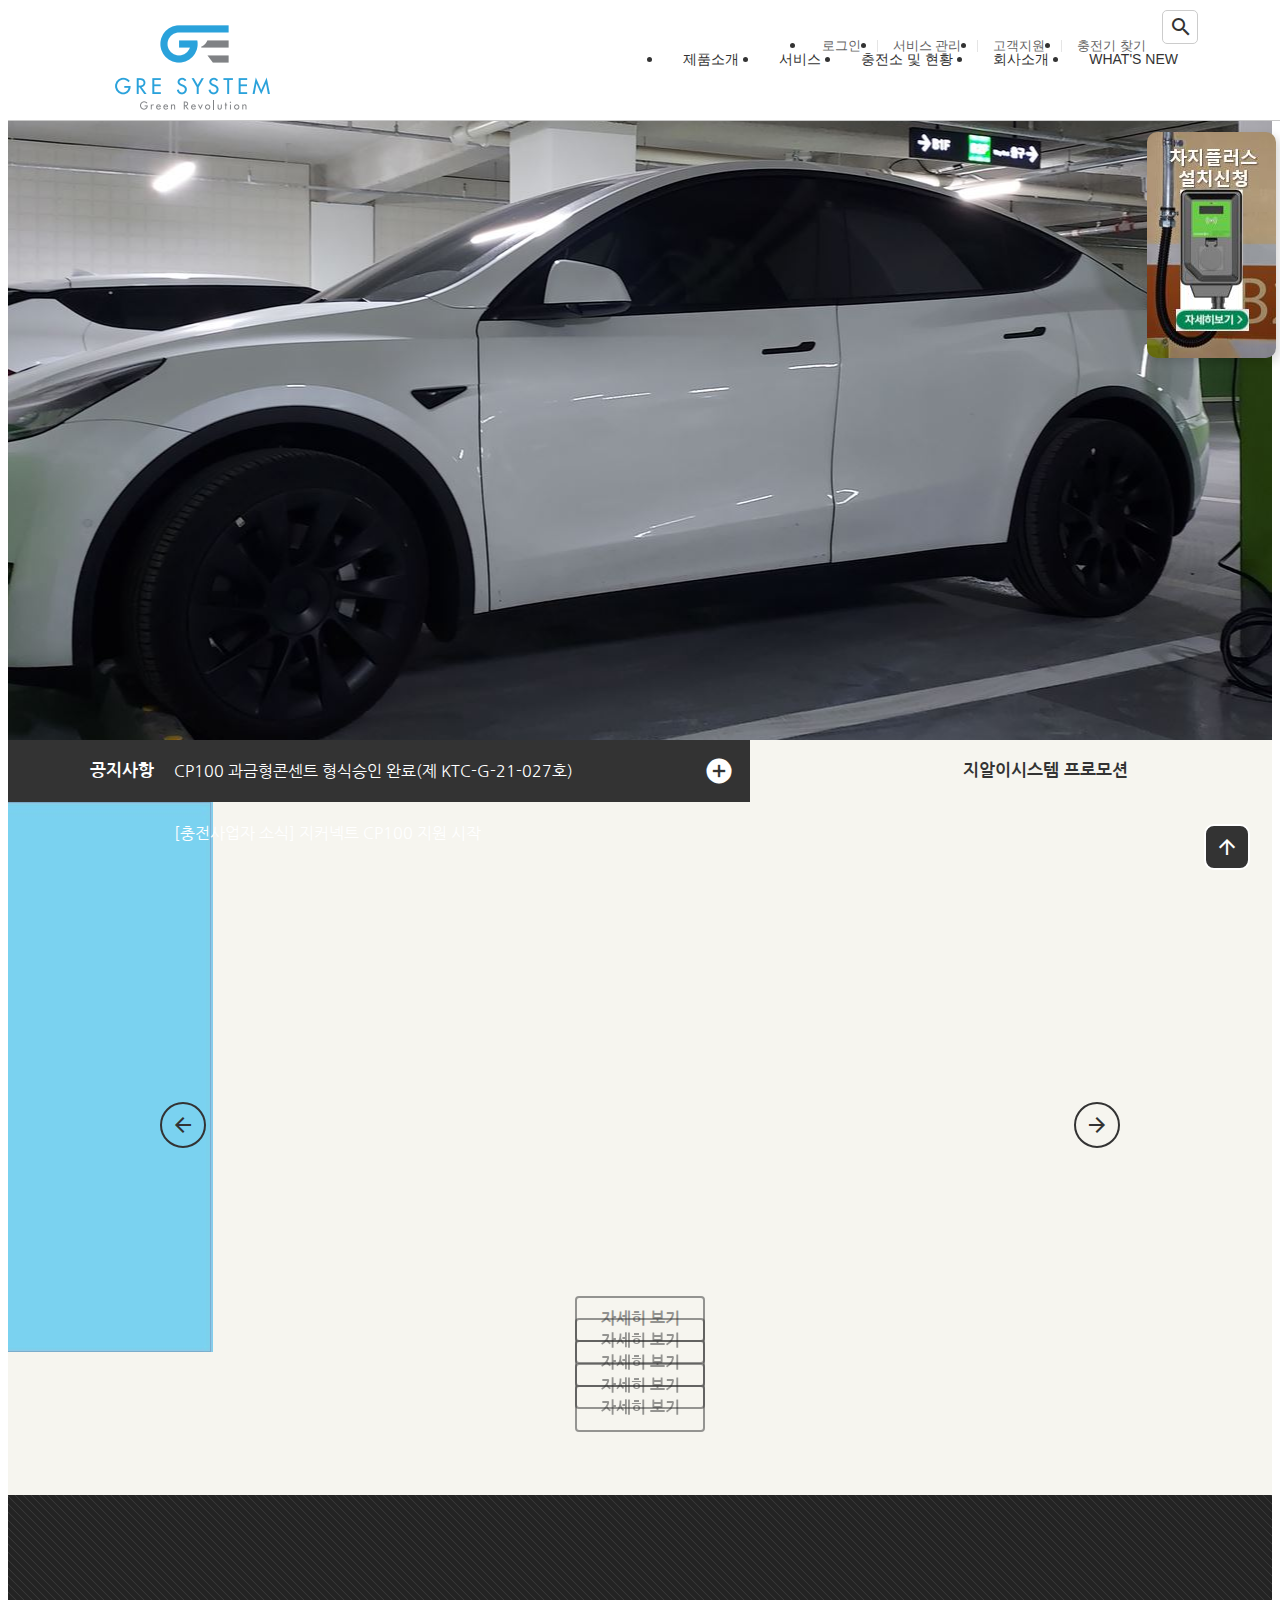
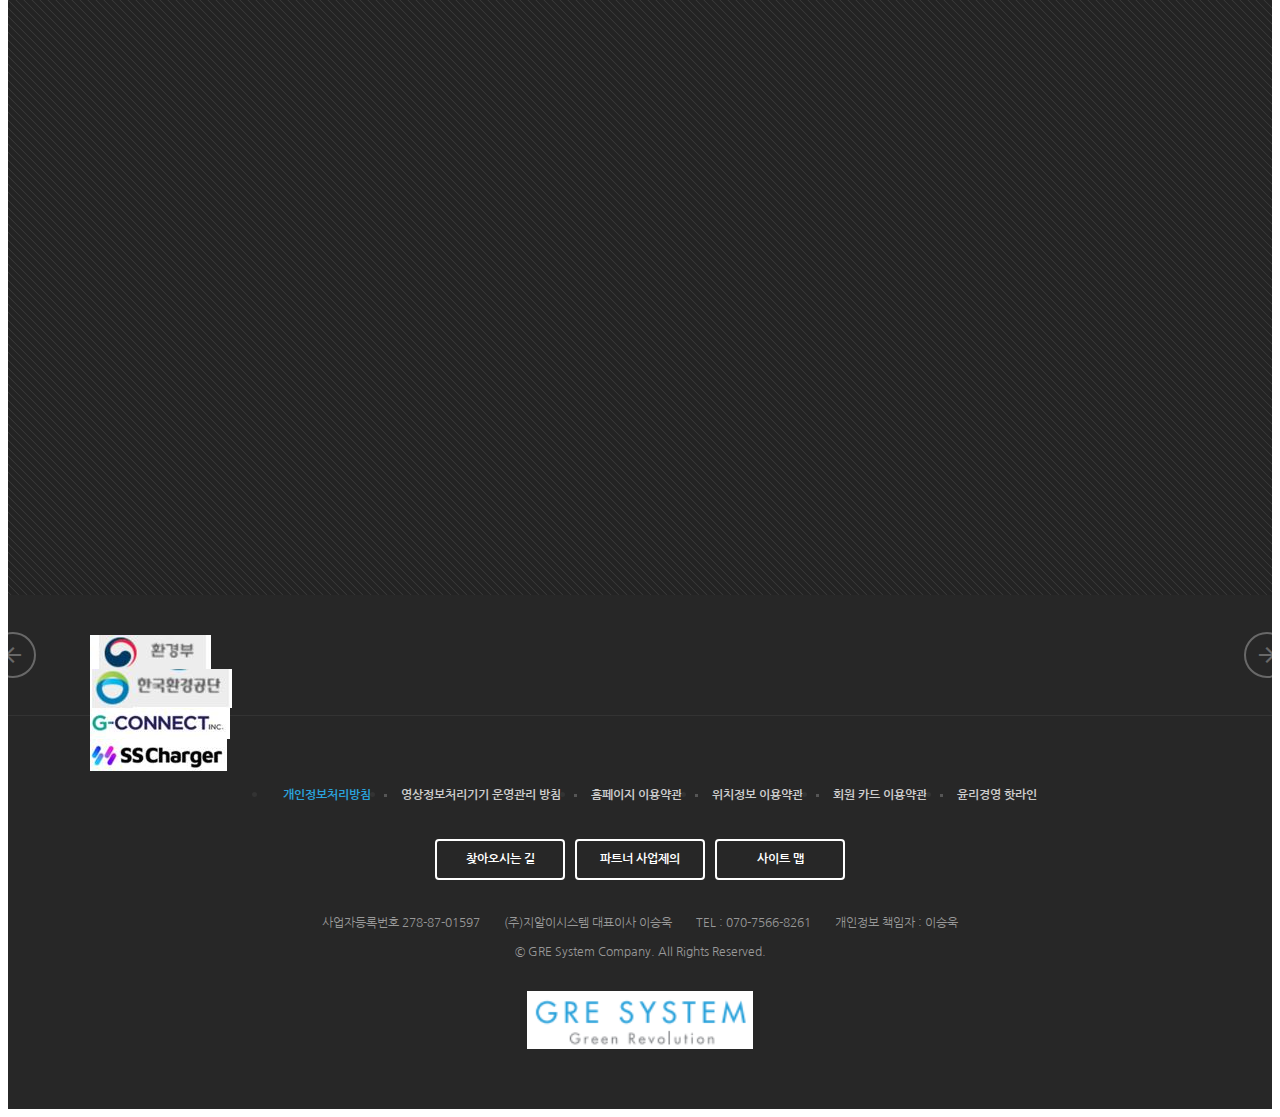
==== commit 0dbc1572: "adding signing in page and being developing member admin page" ====
--- a/index.html
+++ b/index.html
@@ -6,25 +6,6 @@
 
   <title>GRE SYSTEM</title>
 
-  <!--Open Graph-->
-  <!--http://ogp.me/-->
-  <meta property="og:type" content="website" />
-  <meta property="og:site_name" content="GRESystem" />
-  <meta property="og:title" content="GRE System Co., LTD." />
-  <meta property="og:description" content="GRE시스템은 전기차 충전인프라 확산을 위한 기술과 제품 개발을 통하여, 기후변화와 환경 문제에 대한 해법을 찾고 있습니다." />
-  <meta property="og:image" content="../images/gresystem_logo.jpg" />
-  <meta property="og:url" content="https://gresystem.co.kr" />
-  <!--Twitter Card-->
-  <!--https://developer.twitter.com/en/docs/twitter-for-websites/cards/guides/getting-started-->
-  <meta property="twitter:card" content="summary" />
-  <meta property="twitter:site" content="GRESystem" />
-  <meta property="twitter:title" content="GRE System Co., LTD." />
-  <meta property="twitter:description" content="GRE시스템은 전기차 충전인프라 확산을 위한 기술과 제품 개발을 통하여, 기후변화와 환경 문제에 대한 해법을 찾고 있습니다." />
-  <meta property="twitter:image" content="../images/gresystem_logo.jpg" />
-  <meta property="twitter:url" content="https://gresystem.co.kr" />
-
-  <!--파비콘-->
-  <!--<link rel="shortcut icon" href="favicon.ico" />-->
   <link rel="icon" href="../gresystem_logo.png" />
   <!--브라우저 스타일 초기화-->
   <link rel="stylesheet" href="https://cdn.jsdelivr.net/npm/reset-css@5.0.1/reset.min.css" />
@@ -35,6 +16,7 @@
   <link rel="stylesheet" href="https://fonts.googleapis.com/icon?family=Material+Icons" />
 
   <link rel="stylesheet" href="../css/common.css" />
+  <link rel="stylesheet" href="../css/item.css" />
   <link rel="stylesheet" href="../css/main.css" />
 
   <!--GSAP & ScrollToPlugin-->
@@ -48,7 +30,6 @@
   <!--Lodash-->
   <script src="https://cdnjs.cloudflare.com/ajax/libs/lodash.js/4.17.20/lodash.min.js" integrity="sha512-90vH1Z83AJY9DmlWa8WkjkV79yfS2n2Oxhsi2dZbIv0nC4E6m5AbH8Nh156kkM7JePmqD6tcZsfad1ueoaovww==" crossorigin="anonymous"></script>
 
-  <script defer src="../js/youtube.js"></script>
   <script defer src="../js/main.js"></script>
 </head>
 <body>
@@ -67,7 +48,7 @@
             <a href="/signin">로그인</a>
           </li>
           <li>
-            <a href="javascript:void(0)">회원정보</a>
+            <a href="/administration">서비스 관리</a>
           </li>
           <li>
             <a href="javascript:void(0)">고객지원</a>
@@ -89,7 +70,9 @@
             <div class="contents__menu">
               <ul class="inner">
                 <li>
-                  <h4>과금형콘센트</h4>
+                  <h4>
+                    <a href="/item/outlet.html">과금형콘센트</a>
+                  </h4>
                   <ul>
                     <li>CP100</li>
                     <li>CP110 - '22년 상반기 출시 예정</li>
@@ -97,21 +80,27 @@
                   </ul>
                 </li>
                 <li>
-                  <h4>완속 / 중속 충전기</h4>
+                  <h4>
+                    <a href="/item/charger.html">완속 / 중속 충전기</a>
+                  </h4>
                   <ul>
                     <li>CP200 - '22년 하반기 출시 예정</li>
                     <li>CP210 - '22년 하반기 출시 예정</li>
                   </ul>
                 </li>
                 <li>
-                  <h4>엑세서리</h4>
+                  <h4>
+                    <a href="/item/accesory.html">엑세서리</a>
+                  </h4>
                   <ul>
                     <li>휴대용 충전케이블</li>
                   </ul>
                 </li>
                 <li>
-                  <h4>최상의 충전경험을 즐기기</h4>
-                  <ul>
+                  <h4>
+                    <a href="/item/additional.html">최상의 충전경험을 즐기기</a>
+                  </h4>
+                  <ul>                    
                     <li>급속충전기 충전가격 현황</li>
                     <li>충전사업자별 요금 현황</li>
                     <li>한전 전기자동차 충전전력요금</li>
@@ -297,9 +286,6 @@
       <div class="badge">
         <img src="../images/grebadge1.jpg" alt="Badge" />
       </div>
-      <!-- <div class="badge">
-        <img src="../images/badge2.jpg" alt="Badge" />
-      </div> -->
     </div>
   </header>
 
@@ -308,14 +294,6 @@
   <section class="visual">
     <div class="inner">
 
-      <!-- <div class="title fade-in">
-        <img src="../images/visual_title.png" alt="STARBUCKS DELIGHTFUL START TO THE YEARS" />
-        <a href="javascript:void(0)" class="btn btn--brown">자세히 보기</a>
-      </div>
-      <div class="fade-in">
-        <img src="../images/visual_cup1.png" alt="new OATMEAL LATTE" class="cup1 image" />
-        <img src="../images/visual_cup1_text.png" alt="오트밀 라떼" class="cup1 text" />
-      </div> -->
       <div class="title fade-in">
         <h4>"상시적인 생활 충전 환경 조성"</h4>
         <p>e-Mobility & EV 충전 기술 및 서비스</p>
@@ -403,22 +381,6 @@
   </section>
 
 
-  <!--REWARDS-->
-  <!-- <section class="rewards">
-    <div class="bg-left"></div>
-    <div class="bg-right"></div>
-    <div class="inner">
-
-      <div class="btn-group">
-        <div class="btn btn--reverse sign-up">회원가입</div>
-        <div class="btn sign-in">로그인</div>
-        <div class="btn gift">e-Gift 선물하기</div>
-      </div>
-
-    </div>
-  </section> -->
-
-
   <!--YOUTUBE VIDEO-->
   <section class="youtube">
     <div class="youtube__area">
@@ -426,104 +388,9 @@
     </div>
     <div class="youtube__cover"></div>
     <div class="inner">
-<!-- 
-      <img src="../images/floating1.png" alt="Icon" class="floating floating1" />
-      <img src="../images/floating2.png" alt="Icon" class="floating floating2" /> -->
 
     </div>
   </section>
-
-
-  <!--SEASON PRODUCT-->
-  <!-- <section class="season-product scroll-spy">
-    <div class="inner">
-
-      <img src="../images/floating3.png" alt="Icon" class="floating floating3" />
-      <img src="../images/season_product_image.png" alt="아이스 커피 블렌드" class="product back-to-position to-right delay-0" />
-
-      <div class="text-group">
-        <img src="../images/season_product_text1.png" alt="상쾌하게 여름을 반겨줄 시즌 원두 아이스 커피 블렌드" class="title back-to-position to-left delay-1" />
-        <img src="../images/season_product_text2.png" alt="아프리카와 라틴 아메리카 커피의 브렌드로 시트러스함과 은은한 캐러멜 향을 동시에 느낄 수 있으며, 차갑게 즐길 때 풍미가 더욱 깊어지는 원두입니다." class="description back-to-position to-left delay-2" />
-        <div class="more back-to-position to-left delay-3">
-          <a href="javascript:void(0)" class="btn">자세히 보기</a>
-        </div>
-      </div>
-
-    </div>
-  </section> -->
-
-
-  <!--RESERVE COFFEE-->
-  <!-- <section class="reserve-coffee scroll-spy">
-    <div class="inner">
-
-      <img src="../images/reserve_logo.png" alt="" class="reserve-logo back-to-position to-right delay-0" />
-      <div class="text-group">
-        <img src="../images/reserve_text.png" alt="" class="description back-to-position to-right delay-1" />
-        <div class="more back-to-position to-right delay-2">
-          <a href="javascript:void(0)" class="btn btn--gold">자세히 보기</a>
-        </div>
-      </div>
-      <img src="../images/reserve_image.png" alt="" class="product back-to-position to-left delay-3" />
-
-    </div>
-  </section> -->
-
-
-  <!--PICK YOUR FAVORITE-->
-  <section class="pick-your-favorite scroll-spy">
-    <div class="inner">
-      <!-- <div class="title fade-in"> -->
-      <div class="text-group">
-        <h4>전기차 충전이 <br/>궁금하세요?<br/> ㈜지알이시스템이 <br/>알려드립니다.</h4>
-        <p>가장 경제적으로 충전을 할 수 있는 방법과 충전에 관한 정보를 확인해 보세요.</p>
-        <div class="more back-to-position to-right delay-2">
-          <a href="javascript:void(0)" class="btn btn--white">자세히 보기</a>
-        </div>
-      </div>
-    </div>
-  </section>
-
-
-  <!--RESERVE STORE-->
-  <!-- <section class="reserve-store">
-    <div class="inner">
-
-      <div class="medal">
-        <div class="front">
-          <img src="../images/reserve_store_medal_front.png" alt="R">
-        </div>
-        <div class="back">
-          <img src="../images/reserve_store_medal_back.png" alt="스타벅스 리저브 매장">
-          <a href="javascript:void(0)" class="btn">
-            매장안내
-          </a>
-        </div>
-      </div>
-
-    </div>
-  </section> -->
-
-
-  <!--FIND THE STORE-->
-  <!-- <section class="find-store scroll-spy">
-    <div class="inner">
-
-      <img src="../images/find_store_texture1.png" alt="" class="texture1" />
-      <img src="../images/find_store_texture2.png" alt="" class="texture2" />
-      <img src="../images/find_store_picture1.jpg" alt="" class="picture picture1 back-to-position to-right delay-0" />
-      <img src="../images/find_store_picture2.jpg" alt="" class="picture picture2 back-to-position to-right delay-1" />
-      <div class="text-group">
-        <img src="../images/find_store_text1.png" alt="스타벅스를 가까이에서 경험해보세요." class="title back-to-position to-left delay-0" />
-        <img src="../images/find_store_text2.png" alt="고객님과 가장 가까이 있는 매장을 찾아보세요!" class="description back-to-position to-left delay-1" />
-        <div class="more back-to-position to-left delay-2">
-          <a href="javascript:void(0)" class="btn">매장찾기</a>
-        </div>
-      </div>
-
-    </div>
-  </section> -->
-
 
   <!--AWARDS-->
   <section class="awards">
--- a/css/common.css
+++ b/css/common.css
@@ -15,6 +15,7 @@
 /* 모든 a tag에 적용되는 규칙.. 밑줄을 표시하지 않음 */
 a {
   text-decoration: none;
+  color: #fff;
 }
 
 .inner {
--- a/css/item.css
+++ b/css/item.css
@@ -0,0 +1,81 @@
+.charger_info,
+.outlet_info {
+  margin-top: 120px;
+  /* background-color: pink; */
+}
+.outlet_info .inner {
+  padding: 10px 0 10px 0;
+  display: flex;
+  flex-grow: 1,6;
+  
+}
+.outlet_info .inner .outlet {
+  /* text-align: center; */
+}
+.outlet_info .outlet li {
+  color: #333;
+  font-size: 20px;
+  margin-left: 30px;
+  margin-top: 20px;
+  display: block;
+}
+.outlet_info .outlet li:first-child {
+  font-size: 25px;
+  font-weight: 900;
+}
+
+.outlet_info .contents {
+  display: flex;
+  flex-wrap: wrap;
+  background-color: red;
+  max-width: 1100px;
+}
+
+.outlet_info .contents ul.item {
+  padding-left: 20px;
+  margin-bottom: 0;
+  flex-grow: 1;
+  display: flex;
+  flex-direction: column;
+  align-items: left;
+  justify-content: center;
+}
+
+.outlet_info .item:nth-child(1) {
+  max-width: 280px;
+  /* background-color: orange; */
+  display: flex;
+  flex-grow: 1;
+  position: relative;
+}
+ 
+.outlet_info .item:nth-child(1) li:nth-child(1) {
+  position: absolute;
+  top: 20px;
+  font-size: 20px;
+  font-weight: 500;
+}
+.outlet_info .item:nth-child(1) > li:nth-child(2) {
+  position: absolute;
+  top: 60px;
+}
+.outlet_info .item:nth-child(1) > li:nth-child(3) {
+  position: absolute;
+  top: 100px;
+}
+.outlet_info .item:nth-child(1) > li:nth-child(4) {
+  position: absolute;
+  top: 140px;
+}
+
+
+.outlet_info .item > li a:hover  {
+  color: #2aa2db
+}
+
+.outlet_info .item:nth-child(2) {
+  margin-bottom: 0;
+  min-height: 300px;
+  margin-left: 2px;
+  background-color: royalblue;
+}
--- a/css/main.css
+++ b/css/main.css
@@ -114,7 +114,18 @@
 header > .inner {
   height: 120px;
 }
+header > .inner_small {
+  height: 80px;
+}
 header .logo {
+  height: 80px;
+  position: absolute;
+  top: 0;
+  bottom: 0;
+  left: 0;
+  margin: auto;
+}
+header .logo_small {
   height: 80px;
   position: absolute;
   top: 0;
@@ -230,6 +241,9 @@
   padding: 3px 0 12px 0;
   font-size: 14px;
   color: #fff;
+}
+header .main-menu .item .item__contents .contents__menu > ul > li h4 a:hover {
+  color: #2aa2db;
 }
 header .main-menu .item .item__contents .contents__menu > ul > li ul li {
   padding: 5px 0;
